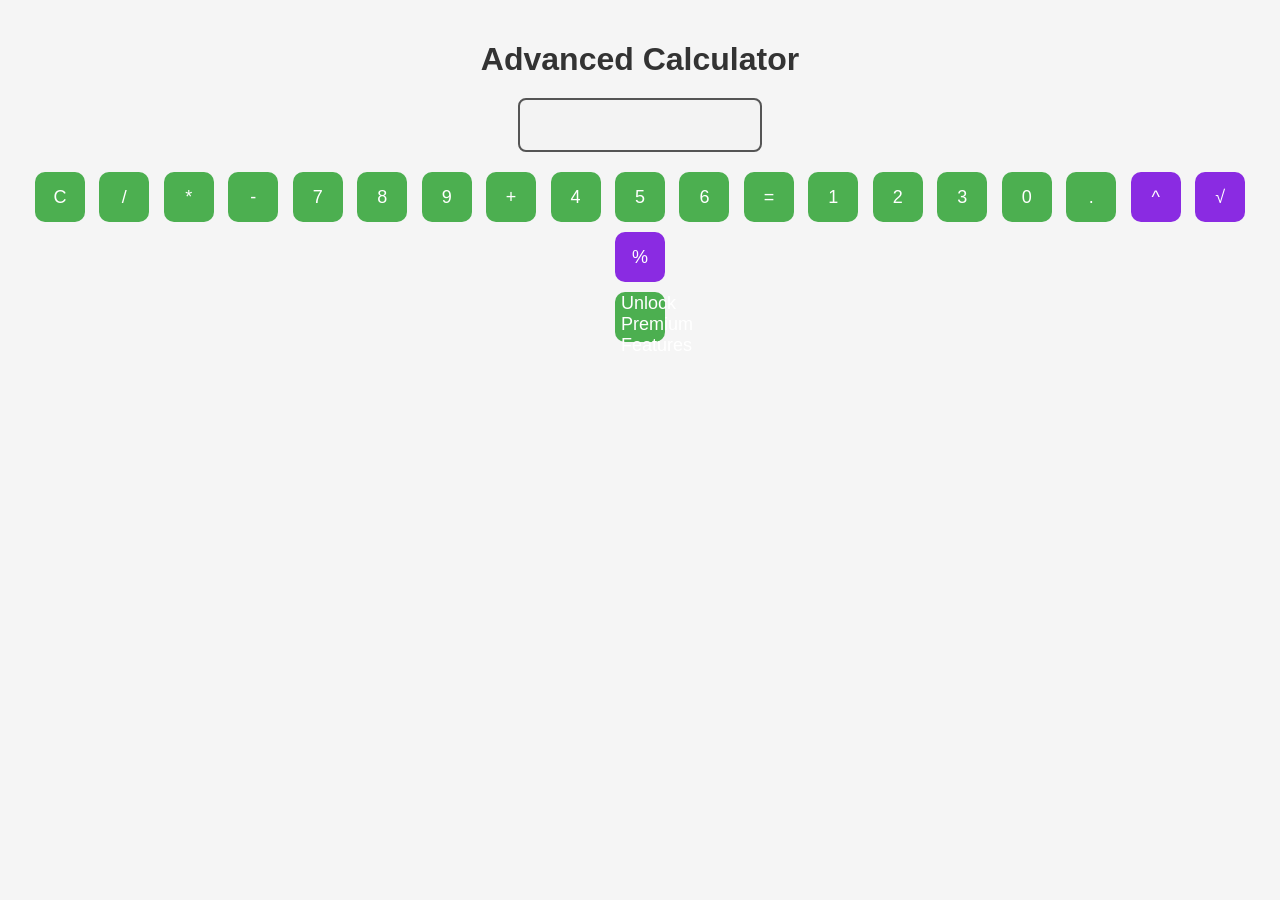
==== calculator.html @ 0f2e1a97 "Add files via upload" ====
<!DOCTYPE html>
<html>
<head>
    <title>Advanced Calculator</title>
    <link rel="stylesheet" href="calculator.css">
</head>
<body>
    <h1>Advanced Calculator</h1>

    <div class="calculator">
        <input type="text" id="display" disabled>

        <div class="buttons">
            <!-- Basic buttons -->
            <button onclick="clearDisplay()">C</button>
            <button onclick="appendValue('/')">/</button>
            <button onclick="appendValue('*')">*</button>
            <button onclick="appendValue('-')">-</button>

            <button onclick="appendValue('7')">7</button>
            <button onclick="appendValue('8')">8</button>
            <button onclick="appendValue('9')">9</button>
            <button onclick="appendValue('+')">+</button>

            <button onclick="appendValue('4')">4</button>
            <button onclick="appendValue('5')">5</button>
            <button onclick="appendValue('6')">6</button>
            <button onclick="calculateResult()" rowspan="2">=</button>

            <button onclick="appendValue('1')">1</button>
            <button onclick="appendValue('2')">2</button>
            <button onclick="appendValue('3')">3</button>

            <button onclick="appendValue('0')">0</button>
            <button onclick="appendValue('.')">.</button>

            <!-- Premium buttons — initially locked -->
            <button class="premium" onclick="premiumAppend('^')">^</button>
            <button class="premium" onclick="premiumAppend('√')">√</button>
            <button class="premium" onclick="premiumAppend('%')">%</button>
        </div>
    </div>

    <!-- Unlock button -->
    <button id="unlockBtn" onclick="unlockPremium()">Unlock Premium Features</button>

    <script src="calculator.js"></script>
</body>
</html>
---- calculator.css ----
body {
    font-family: Arial, sans-serif;
    text-align: center;
    background-color: #f5f5f5;
    margin: 0;
    padding: 20px;
}

h1 {
    color: #333;
    margin-bottom: 20px;
}

#calculator {
    display: inline-block;
    background-color: #222;
    padding: 20px;
    border-radius: 15px;
    box-shadow: 0 8px 20px rgba(0,0,0,0.3);
}

input[type="text"] {
    width: 220px;
    height: 40px;
    margin-bottom: 15px;
    font-size: 20px;
    text-align: right;
    padding: 5px 10px;
    border-radius: 8px;
    border: 2px solid #555;
    transition: 0.3s;
}

input[type="text"]:hover {
    border-color: #ff8c00;
    box-shadow: 0 0 10px #ff8c00;
}

button {
    width: 50px;
    height: 50px;
    margin: 5px;
    font-size: 18px;
    border-radius: 10px;
    border: none;
    cursor: pointer;
    transition: 0.2s;
    background-color: #4caf50;
    color: white;
}

button:hover {
    background-color: #45a049;
    transform: scale(1.1);
    box-shadow: 0 5px 15px rgba(0,0,0,0.3);
}

button.operator {
    background-color: #ff8c00;
}

button.operator:hover {
    background-color: #ff7000;
    transform: scale(1.1);
    box-shadow: 0 5px 15px rgba(0,0,0,0.3);
}

button.premium {
    background-color: #8a2be2;
}

button.premium:hover {
    background-color: #7a1ed2;
    transform: scale(1.1);
    box-shadow: 0 5px 15px rgba(0,0,0,0.3);
}
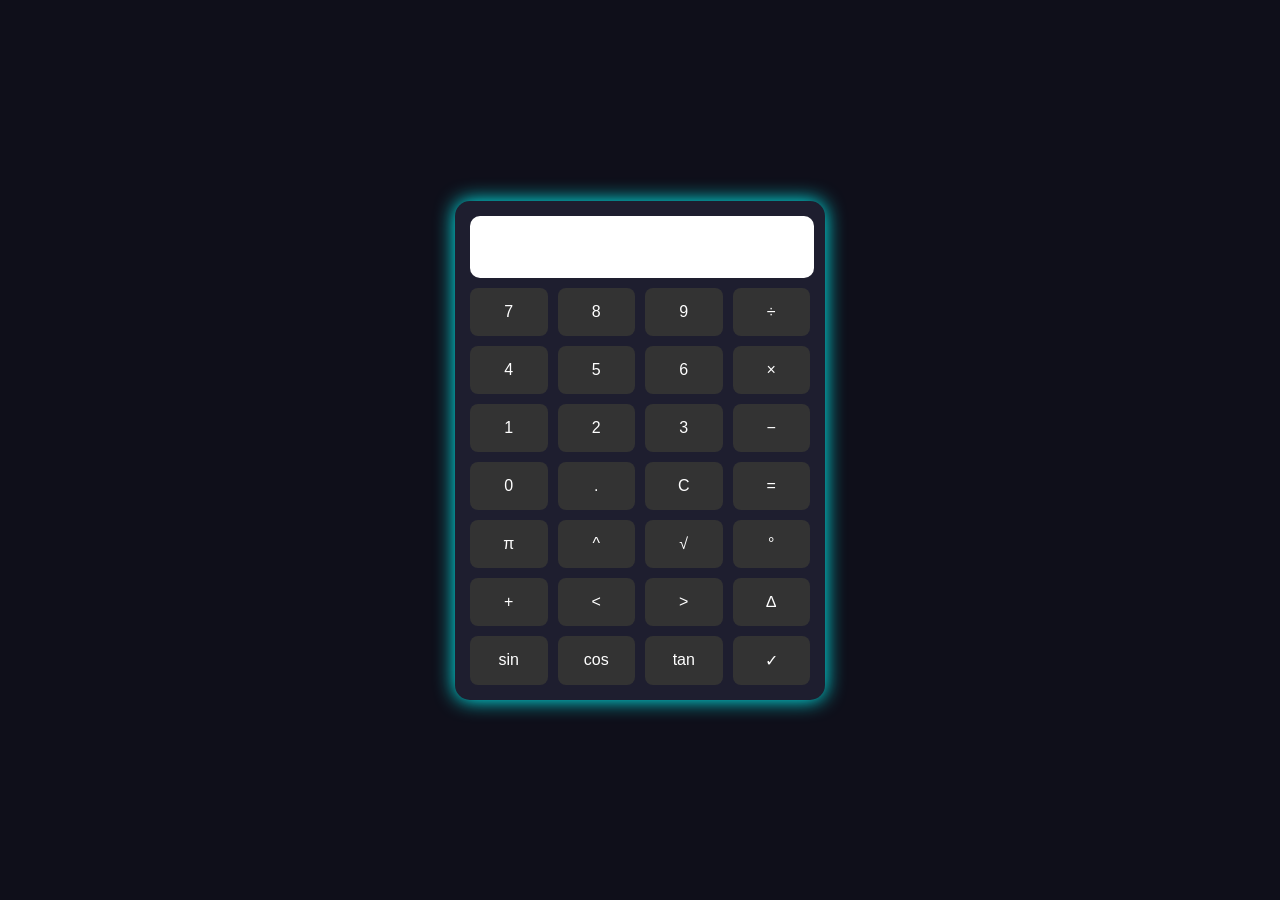
==== commit 3a748bd5: "Add files via upload" ====
--- a/calculator.html
+++ b/calculator.html
@@ -1,51 +1,60 @@
+<!DOCTYPE html>
+<html lang="en">
+<head>
+  <meta charset="UTF-8">
+  <meta name="viewport" content="width=device-width, initial-scale=1.0">
+  <title>Scientific Calculator</title>
+  <link rel="stylesheet" href="calc.css">
+</head>
 
-<!DOCTYPE html>
-<html>
-<head>
-    <title>Advanced Calculator</title>
-    <link rel="stylesheet" href="calculator.css">
-</head>
 <body>
-    <h1>Advanced Calculator</h1>
 
-    <div class="calculator">
-        <input type="text" id="display" disabled>
+<div class="calculator">
 
-        <div class="buttons">
-            <!-- Basic buttons -->
-            <button onclick="clearDisplay()">C</button>
-            <button onclick="appendValue('/')">/</button>
-            <button onclick="appendValue('*')">*</button>
-            <button onclick="appendValue('-')">-</button>
+  <input id="screen" type="text" readonly>
 
-            <button onclick="appendValue('7')">7</button>
-            <button onclick="appendValue('8')">8</button>
-            <button onclick="appendValue('9')">9</button>
-            <button onclick="appendValue('+')">+</button>
+  <div class="buttons">
 
-            <button onclick="appendValue('4')">4</button>
-            <button onclick="appendValue('5')">5</button>
-            <button onclick="appendValue('6')">6</button>
-            <button onclick="calculateResult()" rowspan="2">=</button>
+    <button onclick="press('7')">7</button>
+    <button onclick="press('8')">8</button>
+    <button onclick="press('9')">9</button>
+    <button onclick="press('/')">÷</button>
 
-            <button onclick="appendValue('1')">1</button>
-            <button onclick="appendValue('2')">2</button>
-            <button onclick="appendValue('3')">3</button>
+    <button onclick="press('4')">4</button>
+    <button onclick="press('5')">5</button>
+    <button onclick="press('6')">6</button>
+    <button onclick="press('*')">×</button>
 
-            <button onclick="appendValue('0')">0</button>
-            <button onclick="appendValue('.')">.</button>
+    <button onclick="press('1')">1</button>
+    <button onclick="press('2')">2</button>
+    <button onclick="press('3')">3</button>
+    <button onclick="press('-')">−</button>
 
-            <!-- Premium buttons — initially locked -->
-            <button class="premium" onclick="premiumAppend('^')">^</button>
-            <button class="premium" onclick="premiumAppend('√')">√</button>
-            <button class="premium" onclick="premiumAppend('%')">%</button>
-        </div>
-    </div>
+    <button onclick="press('0')">0</button>
+    <button onclick="press('.')">.</button>
+    <button onclick="clearScreen()">C</button>
+    <button onclick="calculate()">=</button>
 
-    <!-- Unlock button -->
-    <button id="unlockBtn" onclick="unlockPremium()">Unlock Premium Features</button>
+    <!-- SCIENTIFIC ROW -->
+    <button onclick="press('π')">π</button>
+    <button onclick="press('**')">^</button>
+    <button onclick="sqrt()">√</button>
+    <button onclick="toRadians()">°</button>
 
-    <script src="calculator.js"></script>
+    <button onclick="press('+')">+</button>
+    <button onclick="press('<')"><</button>
+    <button onclick="press('>')">></button>
+    <button onclick="delta()">∆</button>
+
+    <button onclick="press('sin(')">sin</button>
+    <button onclick="press('cos(')">cos</button>
+    <button onclick="press('tan(')">tan</button>
+    <button onclick="check()">✓</button>
+
+  </div>
+
+</div>
+
+<script src="calc.js"></script>
 </body>
-</html>
-
+</html>
--- a/calc.css
+++ b/calc.css
@@ -0,0 +1,48 @@
+body {
+  margin: 0;
+  height: 100vh;
+  display: flex;
+  justify-content: center;
+  align-items: center;
+  background: #0f0f1a;
+  font-family: Arial;
+}
+
+.calculator {
+  width: 340px;
+  padding: 15px;
+  border-radius: 15px;
+  background: #1e1e2f;
+  box-shadow: 0 0 20px cyan;
+}
+
+#screen {
+  width: 100%;
+  height: 60px;
+  font-size: 24px;
+  text-align: right;
+  margin-bottom: 10px;
+  border: none;
+  border-radius: 10px;
+  background: white;
+}
+
+.buttons {
+  display: grid;
+  grid-template-columns: repeat(4, 1fr);
+  gap: 10px;
+}
+
+button {
+  padding: 15px;
+  font-size: 16px;
+  border: none;
+  border-radius: 8px;
+  background: #333;
+  color: white;
+}
+
+button:hover {
+  background: cyan;
+  color: black;
+}
